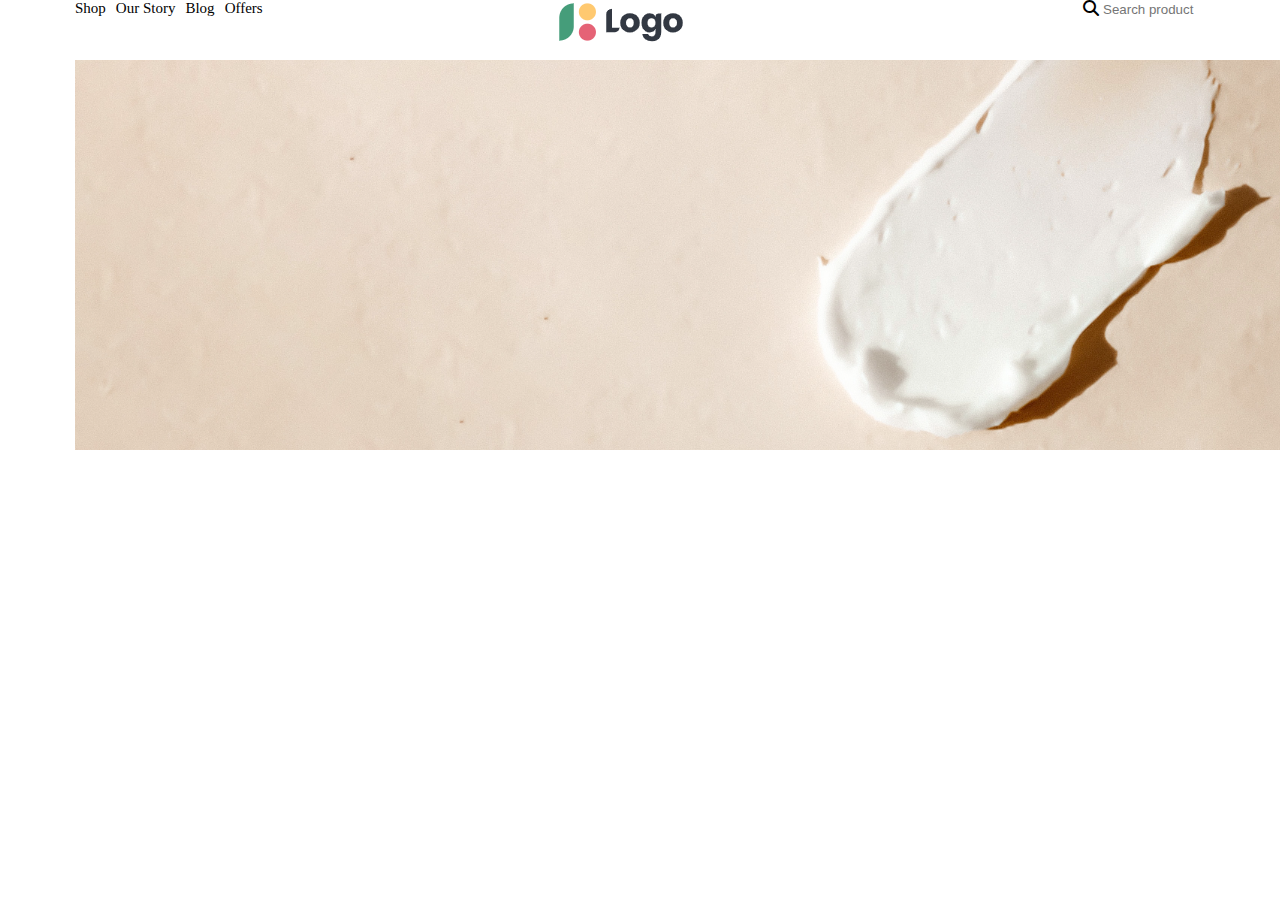
==== Tuan3/index.html @ d582aa45 "tuan3 ngay 6/3" ====
<!DOCTYPE html>
<html lang="en">

<head>
    <meta charset="UTF-8">
    <meta http-equiv="X-UA-Compatible" content="IE=edge">
    <meta name="viewport" content="width=device-width, initial-scale=1.0">
    <link rel="stylesheet" href="./assets/main.css">
    <link rel="stylesheet" href="https://cdnjs.cloudflare.com/ajax/libs/font-awesome/6.3.0/css/all.min.css">

    <title>Web demo</title>
</head>

<body>
    <div id="wrapper">
        <!-- header -->
        <div id="header">
            <div class="menu_left">
                <div><a href="#">Shop</a></div>
                <div><a href="#">Our Story</a></div>
                <div><a href="#">Blog</a></div>
                <div><a href="#">Offers</a></div>
            </div>
            <div class="logo">
                <img id="Logo" src="./assets/1_ProductListing/Image 1 (21).png" alt="logo">
            </div>

            <div class="menu_right">
                <div class="search-bar">
                    <i class="fa-solid fa-magnifying-glass"></i>
                    <input type="text" style="border: none;" placeholder="Search product">
                </div>
                <img id="cart" src="./assets/1_ProductListing/Button 1 (1).png" alt="cart">
                <img id="account" src="./assets/1_ProductListing/Button 1.png" alt="account">
            </div>
        </div>
        <!-- banner -->
        <div id="banner">
            <img src="./assets/1_ProductListing/Image 1.png" alt="">
        </div>
    </div>
</body>

</html>
---- Tuan3/assets/main.css ----
* {
    padding: 0;
    margin: 0;
    box-sizing: border-box;
}

body {
    margin-left: 75px;
}

#header {
    display: flex;
    width: 1440px;
    height: 60px;
}

.menu_left {
    width: 100%;
    display: flex;
    justify-content: flex-start;
    align-content: center;
}

.menu_left a {
    text-decoration: none;
    color: black;
    display: flex;
    margin-right: 10px;
    text-decoration: none;
    font-size: 15px;
    font-weight: 500;
}

.logo {
    width: 100%;
    justify-content: center;
}

.menu_right {
    width: 100%;
    display: flex;
    justify-content: flex-end;
}
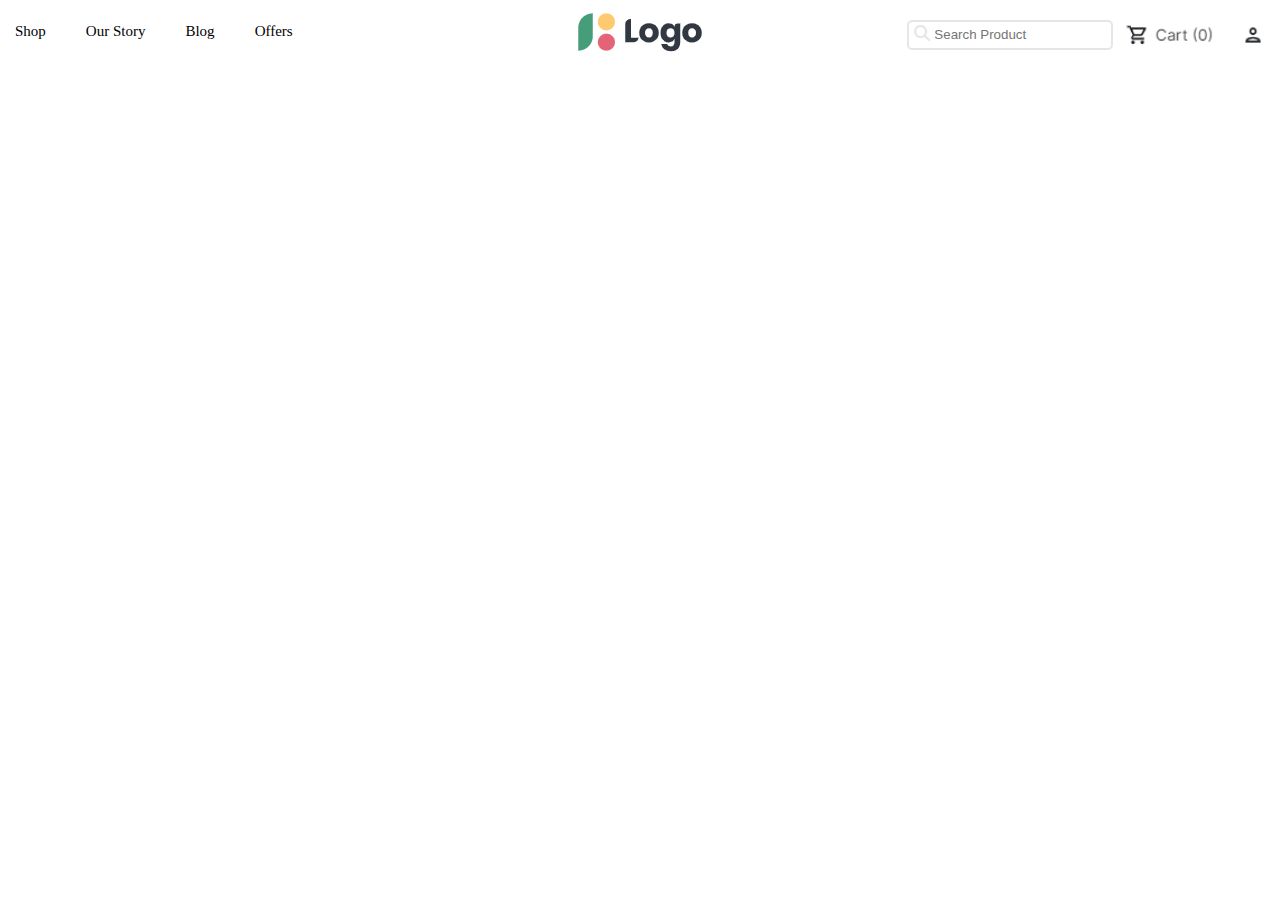
==== commit 6151a989: "fix top menu" ====
--- a/Tuan3/index.html
+++ b/Tuan3/index.html
@@ -28,16 +28,16 @@
             <div class="menu_right">
                 <div class="search-bar">
                     <i class="fa-solid fa-magnifying-glass"></i>
-                    <input type="text" style="border: none;" placeholder="Search product">
+                    <input type="text" style="border: none;" placeholder="Search Product">
                 </div>
                 <img id="cart" src="./assets/1_ProductListing/Button 1 (1).png" alt="cart">
                 <img id="account" src="./assets/1_ProductListing/Button 1.png" alt="account">
             </div>
         </div>
         <!-- banner -->
-        <div id="banner">
+        <!-- <div id="banner">
             <img src="./assets/1_ProductListing/Image 1.png" alt="">
-        </div>
+        </div> -->
     </div>
 </body>
 
--- a/Tuan3/assets/main.css
+++ b/Tuan3/assets/main.css
@@ -4,13 +4,11 @@
     box-sizing: border-box;
 }
 
-body {
-    margin-left: 75px;
-}
+
 
 #header {
     display: flex;
-    width: 1440px;
+    text-align: center;
     height: 60px;
 }
 
@@ -20,8 +18,8 @@
     justify-content: flex-start;
     align-content: center;
 }
-
 .menu_left a {
+    padding: 22.5px 15px;
     text-decoration: none;
     color: black;
     display: flex;
@@ -32,6 +30,7 @@
 }
 
 .logo {
+    padding: 10px 0;
     width: 100%;
     justify-content: center;
 }
@@ -40,4 +39,20 @@
     width: 100%;
     display: flex;
     justify-content: flex-end;
+}
+.search-bar{
+    color: #e6e6e6;
+    margin-top: 20px;
+    padding: 3px 0 0 5px;
+    height: 30px;
+    border: 2px solid #e6e6e6;
+    border-radius: 5px;
+}
+#cart, #account{
+    margin-top: 15px;
+    padding-right: 5px;
+    height: 40px;
+}
+#banner{
+    width: 100%;
 }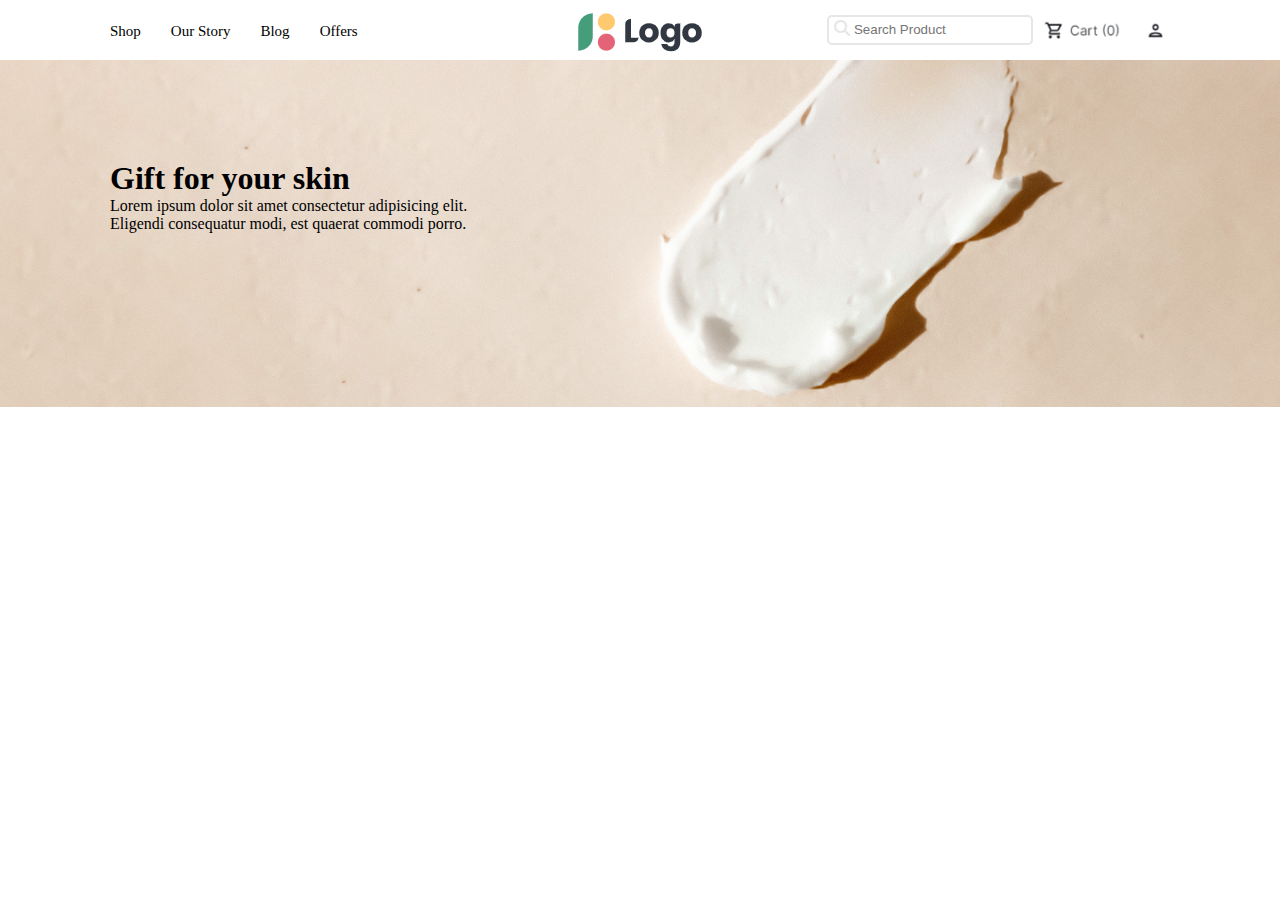
==== commit 3cb5e569: "edit banner" ====
--- a/Tuan3/index.html
+++ b/Tuan3/index.html
@@ -35,9 +35,13 @@
             </div>
         </div>
         <!-- banner -->
-        <!-- <div id="banner">
+        <div id="banner">
             <img src="./assets/1_ProductListing/Image 1.png" alt="">
-        </div> -->
+            <div class="text-banner">
+                <h1>Gift for your skin</h1>
+                <p>Lorem ipsum dolor sit amet consectetur adipisicing elit.</br> Eligendi consequatur modi, est quaerat commodi porro.</p>
+            </div>
+        </div>
     </div>
 </body>
 
--- a/Tuan3/assets/main.css
+++ b/Tuan3/assets/main.css
@@ -7,6 +7,7 @@
 
 
 #header {
+    margin: 0 100px;
     display: flex;
     text-align: center;
     height: 60px;
@@ -19,7 +20,7 @@
     align-content: center;
 }
 .menu_left a {
-    padding: 22.5px 15px;
+    padding: 22.5px 10px;
     text-decoration: none;
     color: black;
     display: flex;
@@ -42,17 +43,27 @@
 }
 .search-bar{
     color: #e6e6e6;
-    margin-top: 20px;
+    margin-top: 15px;
     padding: 3px 0 0 5px;
     height: 30px;
     border: 2px solid #e6e6e6;
     border-radius: 5px;
 }
 #cart, #account{
-    margin-top: 15px;
+    margin-top: 12.5px;
     padding-right: 5px;
-    height: 40px;
+    height: 35px;
 }
-#banner{
+#banner img{
+    background: ;
     width: 100%;
-}+    height: auto;
+}
+#banner > .text-banner{
+    top: 160px;
+    margin: 0 110px;
+    position: absolute;
+    width: 100%;
+    height: 0px;
+
+}
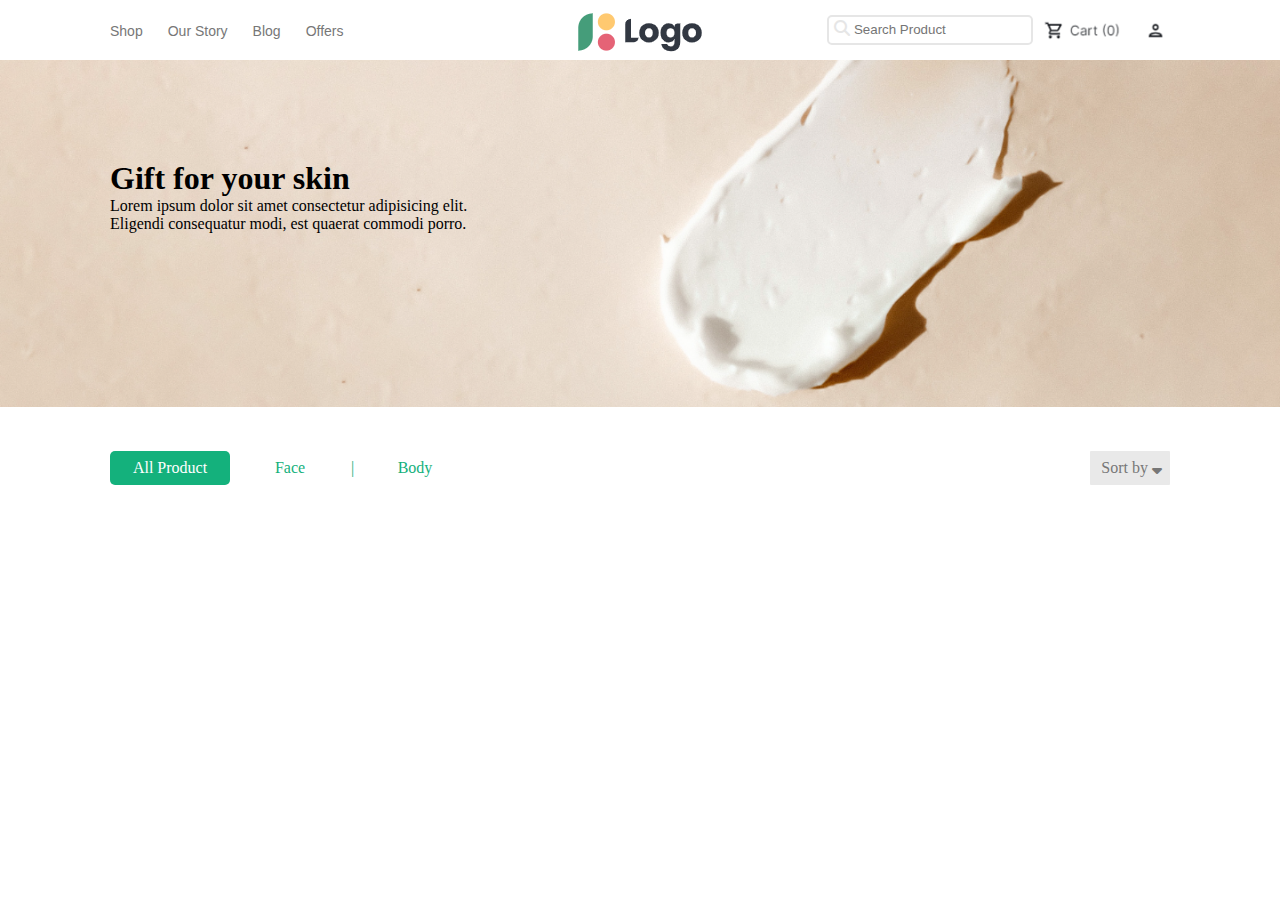
==== commit 38312976: "fix menu product" ====
--- a/Tuan3/index.html
+++ b/Tuan3/index.html
@@ -42,6 +42,27 @@
                 <p>Lorem ipsum dolor sit amet consectetur adipisicing elit.</br> Eligendi consequatur modi, est quaerat commodi porro.</p>
             </div>
         </div>
+        <!-- body product -->
+        <div>
+            <!-- sort product -->
+            <div id="sort-product">
+                <div class="sort-product-left">
+                    <div class="sort-product-left-1"><p>All Product</p></div>
+                    <div class="sort-product-left-2"><p>Face</p></div>
+                    <div class="sort-product-lef-line"><p>|</p></div>
+                    <div class="sort-product-left-3"><p>Body</p></div>
+                </div>
+                <div class="sort-product-right">
+                    <div class="product-sort-by">
+                        <p>Sort by <i class="fas fa-sort-down"></i></p>
+                    </div>
+                </div>
+            </div>
+            <!-- product -->
+            <div>
+
+            </div>
+        </div>
     </div>
 </body>
 
--- a/Tuan3/assets/main.css
+++ b/Tuan3/assets/main.css
@@ -17,19 +17,17 @@
     width: 100%;
     display: flex;
     justify-content: flex-start;
-    align-content: center;
 }
 .menu_left a {
     padding: 22.5px 10px;
     text-decoration: none;
-    color: black;
+    color: #777777;
     display: flex;
-    margin-right: 10px;
+    margin-right: 5px;
     text-decoration: none;
-    font-size: 15px;
-    font-weight: 500;
+    font-size: 14px;
+    font-family:'Lucida Sans', 'Lucida Sans Regular', 'Lucida Grande', 'Lucida Sans Unicode', Geneva, Verdana, sans-serif;
 }
-
 .logo {
     padding: 10px 0;
     width: 100%;
@@ -65,5 +63,39 @@
     position: absolute;
     width: 100%;
     height: 0px;
-
 }
+#sort-product{
+    margin: 0 110px;
+    padding: 40px 0;
+    display: flex;
+}
+.sort-product-left{
+    display: flex;
+    justify-content: flex-start;
+}
+.sort-product-left > div{
+    text-align: center;
+    width: 120px;
+    color: #14b17c;
+    padding: 8px 20px;
+}
+.sort-product-left .sort-product-lef-line{
+    color: #14b17c;
+    padding: 8px 0px;
+    width: 5px;
+}
+.sort-product-left .sort-product-left-1{
+    color: #fff;
+    background-color: #14b17c;
+    border-radius: 5px;
+}
+.sort-product-right{
+    display: flex;
+    width: 100%;
+    padding: 8px;
+    margin-left: 615px;
+    color: #777777;
+    background-color: #e9e9e9;
+    border-radius: 1px;
+    justify-content: flex-end;
+}
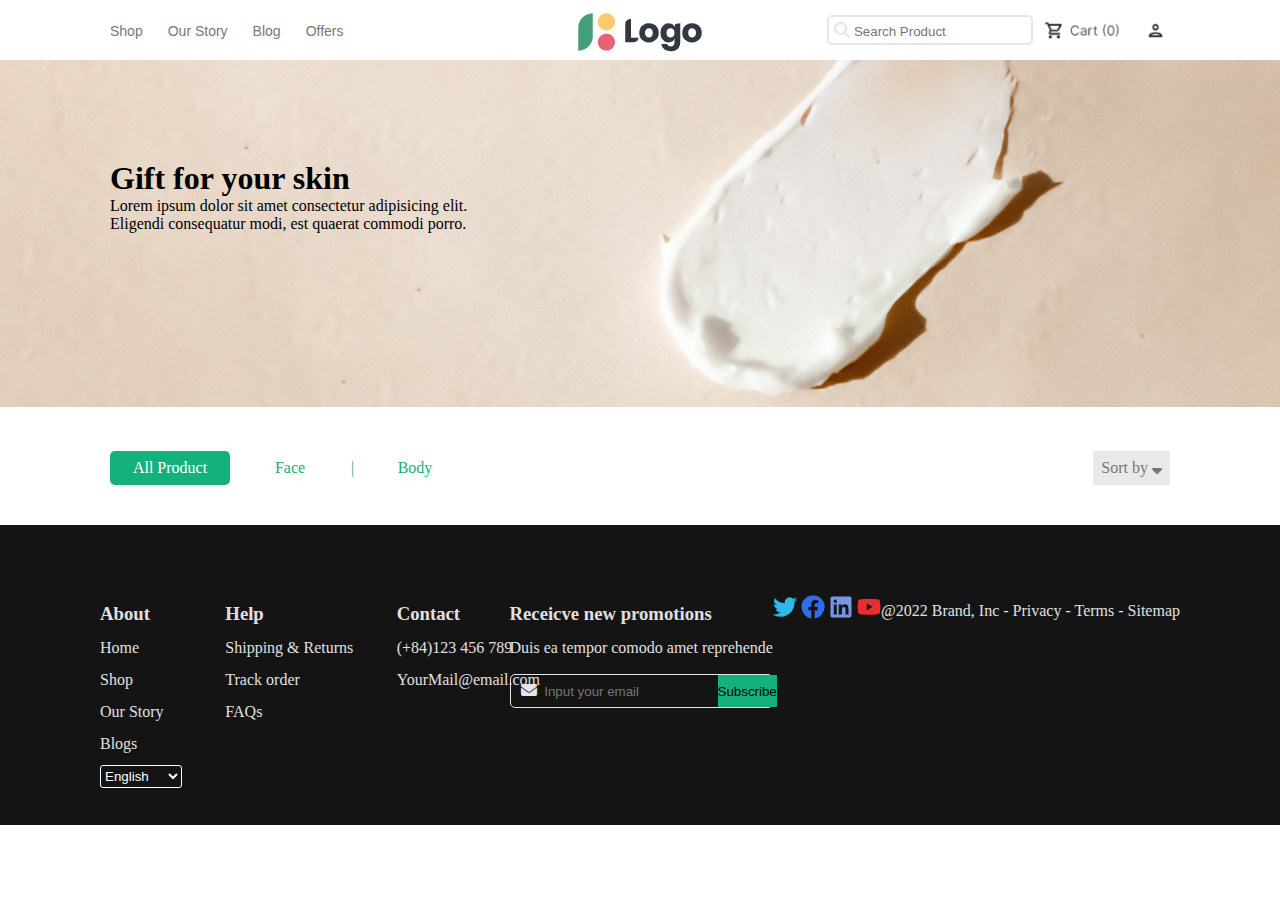
==== commit 79fc273c: "edit footer" ====
--- a/Tuan3/index.html
+++ b/Tuan3/index.html
@@ -28,7 +28,7 @@
             <div class="menu_right">
                 <div class="search-bar">
                     <i class="fa-solid fa-magnifying-glass"></i>
-                    <input type="text" style="border: none;" placeholder="Search Product">
+                    <input type="text" style="border: none; outline: none;" placeholder="Search Product">
                 </div>
                 <img id="cart" src="./assets/1_ProductListing/Button 1 (1).png" alt="cart">
                 <img id="account" src="./assets/1_ProductListing/Button 1.png" alt="account">
@@ -62,8 +62,59 @@
             <div>
 
             </div>
+            <!-- page number -->
+            <div>
+
+            </div>
         </div>
     </div>
+    <footer>
+        <div class="footer-left">
+            <div>
+                <h3>About</h3>
+                <p>Home</p>
+                <p>Shop</p>
+                <p>Our Story</p>
+                <p>Blogs</p>
+                <select name="" id="">
+                    <option value="">English</option>
+                    <option value="">Tiếng Việt</option>
+                    <option value="">Chiness</option>
+                </select>
+            </div>
+            <div>
+                <h3>Help</h3>
+                <p>Shipping & Returns</p>
+                <p>Track order</p>
+                <p>FAQs</p>
+            </div>
+            <div>
+                <h3>Contact</h3>
+                <p>(+84)123 456 789</p>
+                <p>YourMail@email.com</p>
+            </div>
+        </div>
+        <div class="footer-right">
+            <div class="footer-right-item1">
+                <h3>Receicve new promotions</h3>
+                <p>Duis ea tempor comodo amet reprehende</p>
+                <div class="inputMail">
+                    <i class="fas fa-envelope"></i>
+                    <input type="email" style="border: none; outline: none;" placeholder=" Input your email">
+                    <button>Subscribe</button>
+                </div>
+            </div>
+            <div class="social">
+                <img src="./assets/1_ProductListing/Twitter 1.png" alt="">
+                <img src="./assets/1_ProductListing/Facebook 1.png" alt="">
+                <img src="./assets/1_ProductListing/LinkedIn 1.png" alt="">
+                <img src="./assets/1_ProductListing/YouTube 1.png" alt="">
+            </div>
+            <div class="copyright">
+                <p>@2022 Brand, Inc - Privacy - Terms - Sitemap</p>
+            </div>
+        </div>
+    </footer>
 </body>
 
 </html>--- a/Tuan3/assets/main.css
+++ b/Tuan3/assets/main.css
@@ -42,7 +42,7 @@
 .search-bar{
     color: #e6e6e6;
     margin-top: 15px;
-    padding: 3px 0 0 5px;
+    padding: 5px 0 0 5px;
     height: 30px;
     border: 2px solid #e6e6e6;
     border-radius: 5px;
@@ -61,23 +61,23 @@
     top: 160px;
     margin: 0 110px;
     position: absolute;
-    width: 100%;
+    max-width: 100%;
     height: 0px;
 }
 #sort-product{
     margin: 0 110px;
     padding: 40px 0;
     display: flex;
+    justify-content: space-between;
 }
 .sort-product-left{
     display: flex;
-    justify-content: flex-start;
 }
 .sort-product-left > div{
     text-align: center;
     width: 120px;
     color: #14b17c;
-    padding: 8px 20px;
+    padding: 8px 20px 0px 20px;
 }
 .sort-product-left .sort-product-lef-line{
     color: #14b17c;
@@ -91,11 +91,66 @@
 }
 .sort-product-right{
     display: flex;
-    width: 100%;
+    width: auto;
     padding: 8px;
-    margin-left: 615px;
     color: #777777;
     background-color: #e9e9e9;
     border-radius: 1px;
+}
+footer{
+    display: flex;
+    position: relative;
+    color: #e0e0e0;
+    width: 100%;
+    height: 300px;
+    background-color: #141414;
+}
+footer > .footer-left{
+    padding: 70px 100px;
+    width: 50%;
+    line-height: 2;
+    display: flex;
+    justify-content: space-between;
+}
+footer > .footer-left select{
+    color: #fff;
+    padding: 2px 0;
+    background-color: #141414;
+    border: 1px solid #FFF;
+    border-radius: 3px;
+}
+footer > .footer-right{
+    padding: 70px 100px;
+    width: 100%;
+    line-height: 2;
+    float: right;
+    position: absolute;
+    display: flex;
     justify-content: flex-end;
 }
+footer > .footer-right .footer-right-item1{
+
+}
+footer > .footer-right .inputMail{
+    position: relative;
+    padding-left: 10px;
+    margin-top: 10px;
+    color: #e6e6e6;
+    border: 1px solid #e6e6e6;
+    border-radius: 5px;
+    width: auto;
+    display: block;
+}
+footer > .footer-right input{
+    background-color: #141414;
+
+}
+footer > .footer-right  button{
+    position: absolute;
+    background-color: #14b17c;
+    border: none;
+    height: 100%;
+}
+footer > .footer-right .social{
+    
+}
